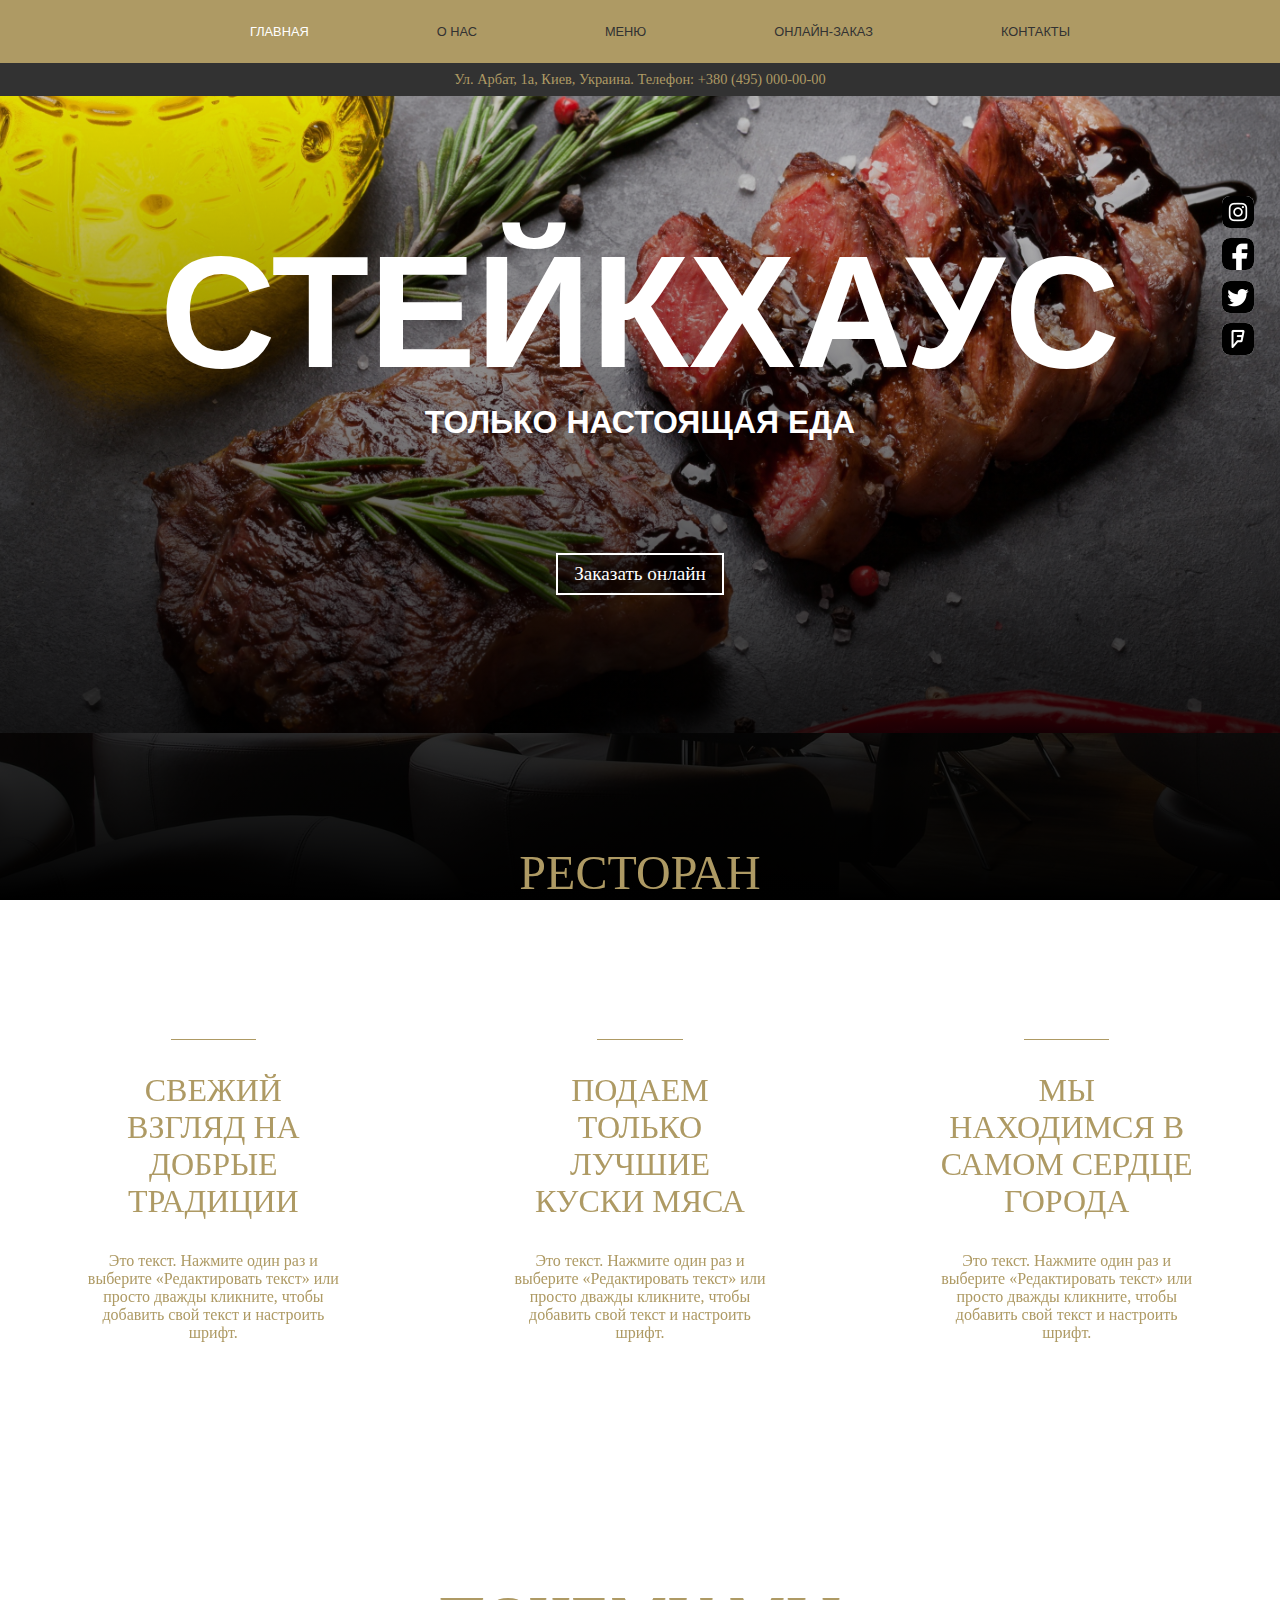
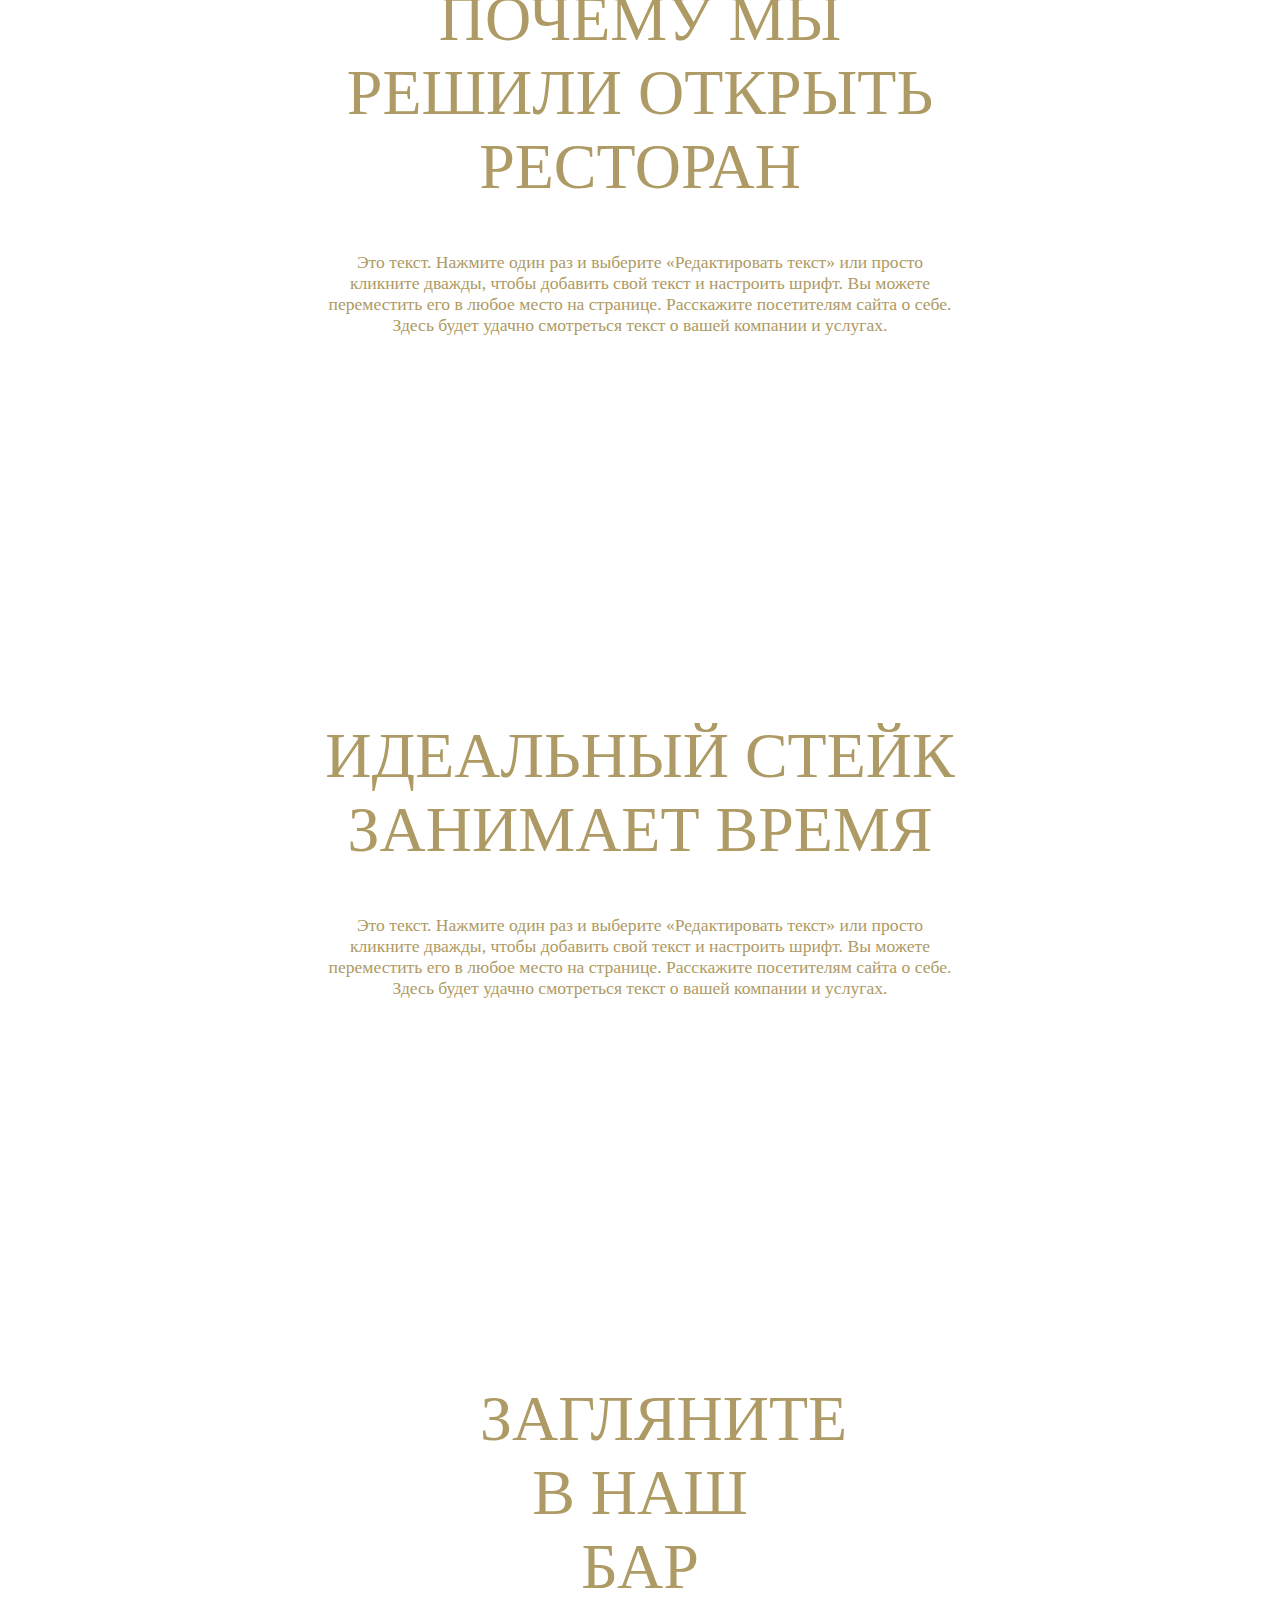
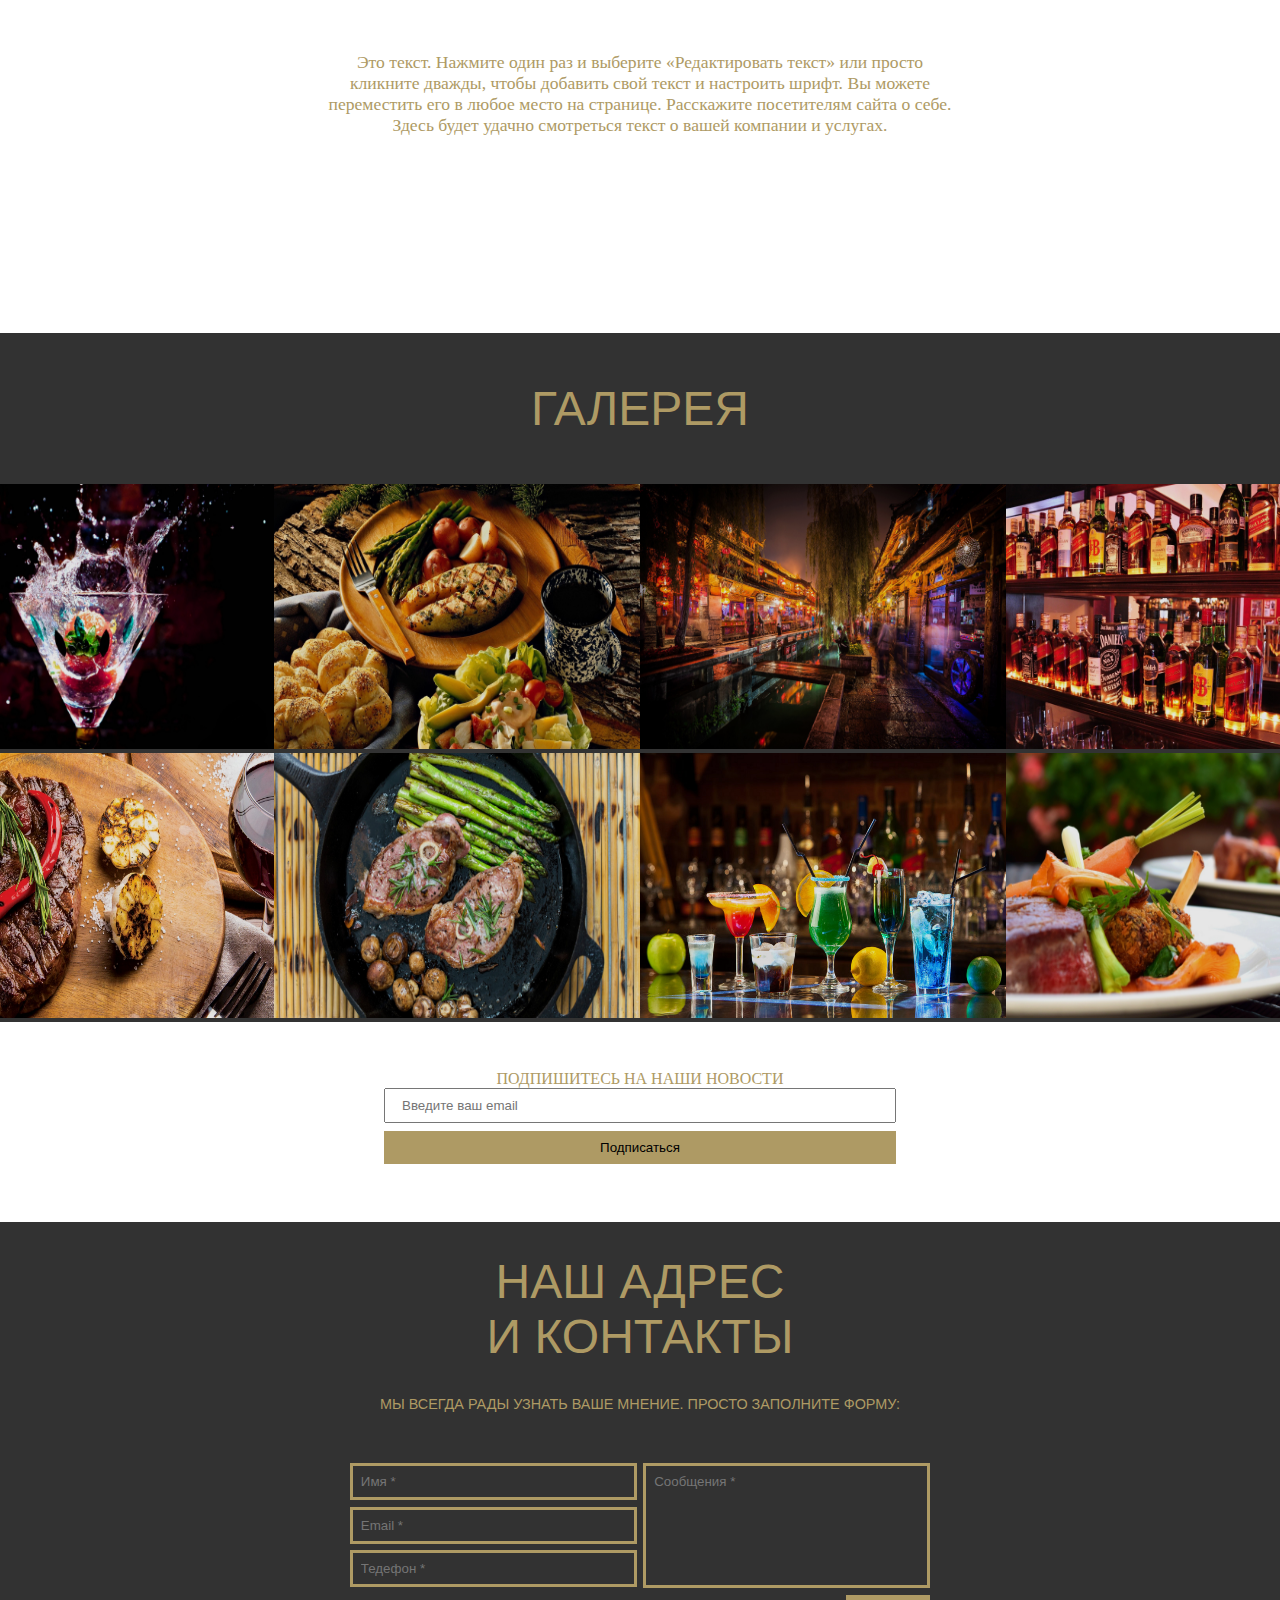
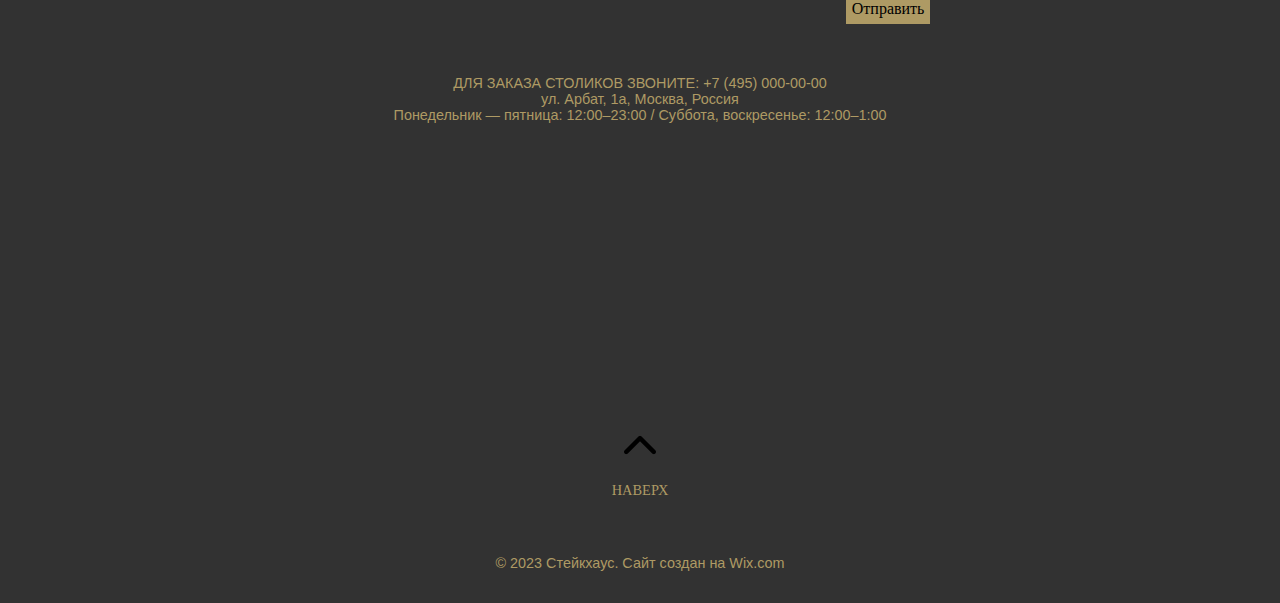
==== index.html @ aace7718 "Steak-House" ====
<!DOCTYPE html>
<html lang="en">
<head>
    <meta charset="UTF-8">
    <meta name="viewport" content="width=device-width, initial-scale=1.0">
    <link rel="stylesheet" href="main.css">
    <title>Steak-House</title>
</head>
<body>
    <header class="main-header">
        <div class="header">
            <ul class="header-items">
                <li class="header-item header-main-title">
                    <a href="">ГЛАВНАЯ</a>
                </li>
                <li class="header-item">
                    <a href="">О НАС</a>
                </li>
                <li class="header-item">
                    <a href="">МЕНЮ</a>
                </li>
                <li class="header-item">
                    <a href="">ОНЛАЙН-ЗАКАЗ</a>
                </li>
                <li class="header-item">
                    <a href="">КОНТАКТЫ</a>
                </li>
            </ul>
        </div>
    </header>
    <div class="seti">
        <ul class="seti-items">
            <li class="seti-item">
                <a href="">
                    <img src="images/instagram.png" alt="">
                </a>
            </li>
            <li class="seti-item">
                <a href="">
                    <img src="images/facebook.png" alt="">
                </a>
            </li>
            <li class="seti-item">
                <a href="">
                    <img src="images/twitter.png" alt="">
                </a>
            </li>
            <li class="seti-item">
                <a href="">
                    <img src="images/foursquare.png" alt="">
                </a>
            </li>
        </ul>
    </div>
    <main>
        <section id="section-1">
            Ул. Арбат, 1а, Киев, Украина. Телефон: +380 (495) 000-00-00
        </section>
        <section id="section-2">
            <div class="main-title">
                <h1>СТЕЙКХАУС</h1>
                <h3>ТОЛЬКО НАСТОЯЩАЯ ЕДА</h3>
                <a href="">Заказать онлайн</a>
            </div>
        </section>
        <section id="section-3">
            <div class="restaurant">
                <h1  class="restaurant-title">РЕСТОРАН</h1>
                <div>
                    <ul class="restaurant-items">
                        <li class="restaurant-item">
                            <h3>01</h3>
                            <h1>СВЕЖИЙ ВЗГЛЯД НА ДОБРЫЕ ТРАДИЦИИ</h1>
                            <p>Это текст. Нажмите один раз и выберите «Редактировать текст» или просто дважды кликните, чтобы добавить свой текст и настроить шрифт.</p>
                        </li>
                        <li class="restaurant-item">
                            <h3>02</h3>
                            <h1>ПОДАЕМ ТОЛЬКО ЛУЧШИЕ КУСКИ МЯСА</h1>
                            <p>Это текст. Нажмите один раз и выберите «Редактировать текст» или просто дважды кликните, чтобы добавить свой текст и настроить шрифт.</p>
                        </li>
                        <li class="restaurant-item">
                            <h3>03</h3>
                            <h1>МЫ НАХОДИМСЯ В САМОМ СЕРДЦЕ ГОРОДА</h1>
                            <p>Это текст. Нажмите один раз и выберите «Редактировать текст» или просто дважды кликните, чтобы добавить свой текст и настроить шрифт.</p>
                        </li>
                    </ul>
                </div>
            </div>
        </section>
        <section id="section-4">
            <div class="restaurant-open">
                <h1>ПОЧЕМУ МЫ РЕШИЛИ ОТКРЫТЬ РЕСТОРАН </h1>
                <p>
                    Это текст. Нажмите один раз и выберите «Редактировать текст» или просто кликните дважды, чтобы добавить свой текст и настроить шрифт. Вы можете переместить его в любое место на странице. Расскажите посетителям сайта о себе. Здесь будет удачно смотреться текст о вашей компании и услугах.
                </p>
            </div>
        </section>
        <section id="section-5">
            <div class="steak">
                <h1>ИДЕАЛЬНЫЙ СТЕЙК ЗАНИМАЕТ ВРЕМЯ</h1>
                <p>Это текст. Нажмите один раз и выберите «Редактировать текст» или просто кликните дважды, чтобы добавить свой текст и настроить шрифт. Вы можете переместить его в любое место на странице. Расскажите посетителям сайта о себе. Здесь будет удачно смотреться текст о вашей компании и услугах.</p>
            </div>
        </section>
        <section id="section-6">
            <div class="bar">
                <h1>ЗАГЛЯНИТЕ В НАШ БАР</h1>
                <p>Это текст. Нажмите один раз и выберите «Редактировать текст» или просто кликните дважды, чтобы добавить свой текст и настроить шрифт. Вы можете переместить его в любое место на странице. Расскажите посетителям сайта о себе. Здесь будет удачно смотреться текст о вашей компании и услугах.</p>
            </div>
        </section>
        <section id="section-7">
            <h1>ГАЛЕРЕЯ</h1>
            <div class="gallery">
                <ul class="gallery-items">
                    <li class="gallery-item">
                        <img src="images/1.1.jpg" alt="">
                    </li>
                    <li class="gallery-item">
                        <img src="images/1.7.jpg" alt="">
                    </li>
                    <li class="gallery-item">
                        <img src="images/1.6.jpg" alt="">
                    </li>
                    <li class="gallery-item">
                        <img src="images/1.5.jpg" alt="">
                    </li>
                </ul>
                <ul class="gallery-items">
                    <li class="gallery-item">
                        <img src="images/1.4.jpg" alt="">
                    </li>
                    <li class="gallery-item">
                        <img src="images/1.3.jpg" alt="">
                    </li>
                    <li class="gallery-item">
                        <img src="images/1.2.jpg" alt="">
                    </li>
                    <li class="gallery-item">
                        <img src="images/1.8.jpg" alt="">
                    </li>
                </ul>
            </div>
        </section>
        <section id="section-8">
            <div class="input-email">
                <label for="email">ПОДПИШИТЕСЬ НА НАШИ НОВОСТИ</label>
                <input type="email" name="" id="" placeholder="Введите ваш email" requiblue>
                <button>Подписаться</button>
            </div>
        </section>
    </main>
    <footer>
        <div class="footer">
            <h1>НАШ АДРЕС И КОНТАКТЫ</h1>
            <p>МЫ ВСЕГДА РАДЫ УЗНАТЬ ВАШЕ МНЕНИЕ. ПРОСТО ЗАПОЛНИТЕ ФОРМУ:</p>
            <div class="footer-input">
                <ul class="footer-input-items">
                    <li class="footer-input-item">
                        <input type="name" name="" id="" placeholder="Имя *">
                    </li>
                    <li class="footer-input-item">
                        <input type="email" name="" id="" placeholder="Email *">
                    </li>
                    <li class="footer-input-item">
                        <input type="phone" name="" id="" placeholder="Тедефон *">
                    </li>
                </ul>
                <ul class="footer-input-items">
                    <li class="footer-input-item sms-input">
                        <input type="text" name="" id="" placeholder="Сообщения *">
                    </li>
                    <li class="footer-input-item">
                        <button>Отправить</button>
                    </li>
                </ul>
            </div>
            <p>ДЛЯ ЗАКАЗА СТОЛИКОВ ЗВОНИТЕ: +7 (495) 000-00-00<br>

                ул. Арбат, 1а, Москва, Россия<br>
                
                Понедельник — пятница: 12:00–23:00  / Суббота, воскресенье: 12:00–1:00
            </p>
            <iframe src="https://www.google.com/maps/embed?pb=!1m18!1m12!1m3!1d10176.569988334712!2d30.515000234512282!3d50.44900046662826!2m3!1f0!2f0!3f0!3m2!1i1024!2i768!4f13.1!3m3!1m2!1s0x0%3A0xea1a8913c5926494!2z0KHRgtC10LnQutGF0LDRg9GB!5e0!3m2!1sru!2sua!4v1588615683699!5m2!1sru!2sua" width="600" height="250" frameborder="0" style="border:0;" allowfullscreen="" aria-hidden="false" tabindex="0"></iframe>
            <div>
                <ul class="arrow-top__items">
                    <li class="arrow-top__item">
                        <a href="">
                            <img src="images/arrow-top.png" alt="">
                        </a>
                    </li>
                    <li class="arrow-top__item">
                        <a href="">НАВЕРХ</a>
                    </li>
                </ul>
            </div>
            <p>© 2023 Стейкхаус. Сайт создан на Wix.com</p>
        </div>
    </footer>
</body>
</html>
---- main.css ----
@import url('https://fonts.googleapis.com/css2?family=Montserrat:wght@300&display=swap');

* {
    box-sizing: border-box;
}

body {
    margin: 0;
}

.seti {
    position: fixed;
    right: 2%;
    top: 20%;
    z-index: 1;
}

.seti-item {
    list-style: none;
    margin-bottom: 0.4rem;
}

.seti-item img {
    background: white;
    border-radius: 0.5rem;
}

.main-header {
    position: fixed;
    left: 0;
    top: 0;
    background: #ae9a64;
    width: 100%;
    z-index: 1;
}

.header {
    display: flex;
    align-items: center;
    justify-content: center;
}

.header-items {
    list-style: none;
   display: flex;
}

.header-item {
    padding: 0.5rem 4rem;
    font-size: 0.8rem;
    font-family: Arial, Helvetica, sans-serif;
}

.header-item a {
    text-decoration: none;
    color: #323232;
    transition: color 0.3s ease 0s;
}

.header-item a:hover {
    color: white;
    transition: color 0.3s ease 0s;
}

.header-main-title a {
    color: white;
}

#section-1 {
    position: relative;
    text-align: center;
    top: 63px;
    padding: 0.5rem 0;
    background: #323232;
    color: #ae9a64;
    font-family: Georgia, 'Times New Roman', Times, serif;
    font-size: 0.9rem;
}

#section-2 {
    background: linear-gradient( to top, rgb(0, 0, 0) 0%, transparent),
    url("images/top.jpg") left 10% bottom 70% / cover no-repeat border-box;
    background-attachment: fixed;
    width: 100%;
    height: 700px;
    padding-top: 5rem;
}

.main-title {
    position: relative;
    display: flex;
    flex-direction: column;
    align-items: center;
    justify-content: center;
}

.main-title h1 {
    color: white;
    font-family: Impact, Haettenschweiler, 'Arial Narrow Bold', sans-serif;
    font-weight: bold;
    font-size: 10rem;
    margin-bottom: 0;
}

.main-title h3 {
    color: white;
    font-family: Arial, Helvetica, sans-serif;
    font-size: 2rem;
    margin-top: 0rem;
}

.main-title a {
    text-align: center;
    text-decoration: none;
    color: white;
    background: rgba(0, 0, 0, 0.4);
    border: 2px solid white;
    padding: 0.5rem 1rem;
    margin-top: 5rem;
    font-size: 1.2rem;
    transition: border 0.3s ease 0s;
}

.main-title a:hover {
    border-color: #ae9a64;
    transition: border-color 0.3s ease 0s;
}

#section-3 {
    position: relative;
    background: linear-gradient( to top, rgb(0, 0, 0) 0%, transparent),
    url("images/main-1.jpg") left 10% bottom 70% / cover no-repeat border-box;
    backdrop-filter: grayscale(50%);
    background-attachment: fixed;
    width: 100%;
    height: 700px;
    display: flex;
    flex-direction: column;
    align-items: center;
    justify-content: flex-start;
    padding-top: 5rem;
}

.restaurant-title {
    text-align: center;
    padding-bottom: 5rem;
    font-size: 3rem;
    font-weight: 400;
    color: #ae9a64;
}

.restaurant-items {
    display: flex;
    align-items: center;
    justify-content: center;
    padding: 0;
}

.restaurant-item {
    text-align: center;
    list-style: none;
}

.restaurant-item h3 {
    border-bottom: 1px solid #ae9a64;
    margin: 0 auto;
    width: 20%;
    font-size: 1.5rem;
    color: white;
}

.restaurant-item h1 {
    color: #ae9a64;
    width: 60%;
    margin: 2rem auto;
    font-size: 2rem;
    font-weight: 400;
}

.restaurant-item p {
    color: #ae9a64;
    width: 60%;
    margin: 0 auto;
}

#section-4 {
    background: linear-gradient( to top, rgb(0, 0, 0) 0%, transparent),
    url("images/main-2.jpg") left 10% bottom 70% / cover no-repeat border-box;
    background-attachment: fixed;
    width: 100%;
    height: 700px;
    display: flex;
    flex-direction: column;
    align-items: center;
    justify-content: center;
}

.restaurant-open {
    text-align: center;
}

.restaurant-open h1 {
    color: #ae9a64;
    width: 50%;
    margin: 0 auto;
    font-size: 4rem;
    font-weight: 400;
}

.restaurant-open p {
    color: #ae9a64;
    width: 50%;
    margin: 3rem auto;
    font-size: 1.1rem;
}

#section-5 {
    background:linear-gradient( to top, rgb(0, 0, 0) 0%, transparent),
     url("images/main-3.jpg") left 10% bottom 70% / cover no-repeat border-box;
    background-attachment: fixed;
    width: 100%;
    height: 700px;
    display: flex;
    align-items: center;
    justify-content: center;
}

.steak {
    text-align: center;
}

.steak h1 {
    color: #ae9a64;
    width: 50%;
    margin: 0 auto;
    font-size: 4rem;
    font-weight: 400
}

.steak p {
    color: #ae9a64;
    width: 50%;
    margin: 3rem auto;
    font-size: 1.1rem;
}

#section-6 {
    position: relative;
    background:linear-gradient( to top, rgb(0, 0, 0) 0%, transparent),
     url("images/main-4.jpg") left 10% bottom 70% / cover no-repeat border-box;
    background-attachment: fixed;
    width: 100%;
    height: 700px;
    display: flex;
    align-items: center;
    justify-content: center;
}

.bar {
    text-align: center;
}

.bar h1 {
    color: #ae9a64;
    width: 25%;
    margin: 0 auto;
    font-size: 4rem;
    font-weight: 400
}

.bar p {
    color: #ae9a64;
    width: 50%;
    margin: 3rem auto;
    font-size: 1.1rem;
}

#section-7 {
    width: 100%;
    background: #323232;
}

#section-7 h1 {
    text-align: center;
    color: #ae9a64;
    font-family: Impact, Haettenschweiler, 'Arial Narrow Bold', sans-serif;
    font-size: 3rem;
    font-weight: 500;
    margin: 0;
    padding: 3rem 0;
}

.gallery {
    display: flex;
    flex-direction: column;
    align-items: center;
    justify-content: center;
}

.gallery-items {
    list-style: none;
    display: flex;
    flex-direction: row;
    align-items: center;
    justify-content: center;
    padding: 0;
    margin: 0;
}

.gallery-item {
  margin: 0 auto;
}

.gallery-item img {
    width: 365.9px;
    height: 265px;
    filter: brightness(90%);
    transition: filter 1s ease 0s;
}

.gallery-item img:hover {
    filter: brightness(30%);
    transition: filter 0.5s ease 0s;
}

#section-8 {
    background: url("images/main-5.jpg") left 10% bottom 20% / cover no-repeat border-box;
    background-attachment: fixed;
    width: 100%;
    height: 200px;
}

.input-email {
    display: flex;
    flex-direction: column;
    align-items: center;
    justify-content: center;
    padding-top: 3rem;
}

.input-email label {
    color: #ae9a64;
}

.input-email input {
    width: 40%;
    padding: 0.5rem 1rem;
}

.input-email button {
    width: 40%;
    margin-top: 0.5rem;
    padding: 0.5rem 1rem;
    background: #ae9a64;
    border: 1px solid #ae9a64;
    cursor: pointer;
}

.input-email input.invalid,
.input-email select.invalid,
.input-email :invalid {
    border-color: red !important;
}

.input-email button:focus,
.input-email input:focus {
    outline: none;
}

.footer {
    background: #323232;
    display: flex;
    flex-direction: column;
    align-items: center;
    justify-content: center;
}

.footer h1 {
    text-align: center;
    color: #ae9a64;
    font-family: Impact, Haettenschweiler, 'Arial Narrow Bold', sans-serif;
    font-size: 3rem;
    font-weight: 500;
    width: 25%;
    margin: 2rem auto;
    margin-bottom: 0;
}

.footer p {
    text-align: center;
    color: #ae9a64;
    font-family: Impact, Haettenschweiler, 'Arial Narrow Bold', sans-serif;
    font-size: 0.9rem;
    font-weight: 500;
    margin: 2rem auto;
}

.footer-input {
    display: flex;
    align-items: flex-start;
    justify-content: center;
}

.footer-input-items {
    list-style: none;
    padding: 0;
    text-align: right;
}

.footer-input-item {
    padding: 0.2rem;
}

.footer-input-item input {
    padding: 0.5rem 0.5rem;
    padding-right: 6rem;
    background: #323232;
    border: 3px solid #ae9a64;
    color: #ae9a64;
}

.sms-input input {
    padding-bottom: 6rem;
}

.footer-input-item button {
    background: #ae9a64;
    border: 1px solid #ae9a64;
    font-family: Georgia, 'Times New Roman', Times, serif;
    font-size: 1rem;
    padding: 0.3rem;
    cursor: pointer;
}

.footer-input-item input:focus,
.footer-input-item button:focus {
    outline: none;
}

.arrow-top__items {
    list-style: none;
    text-align: center;
    padding: 0;
    margin: 1rem 0;
}

.arrow-top__item {
    padding: 0.5rem 0;
}

.arrow-top__item a {
    text-decoration: none;
    color: #ae9a64;
    font-family: Georgia, 'Times New Roman', Times, serif;
    font-size: 0.9rem;
    transition: color 0.5s ease 0s;
}

.arrow-top__item a:hover {
    color: #7e6e42;
    cursor: pointer;
    transition: color 0.3s ease 0s;
}
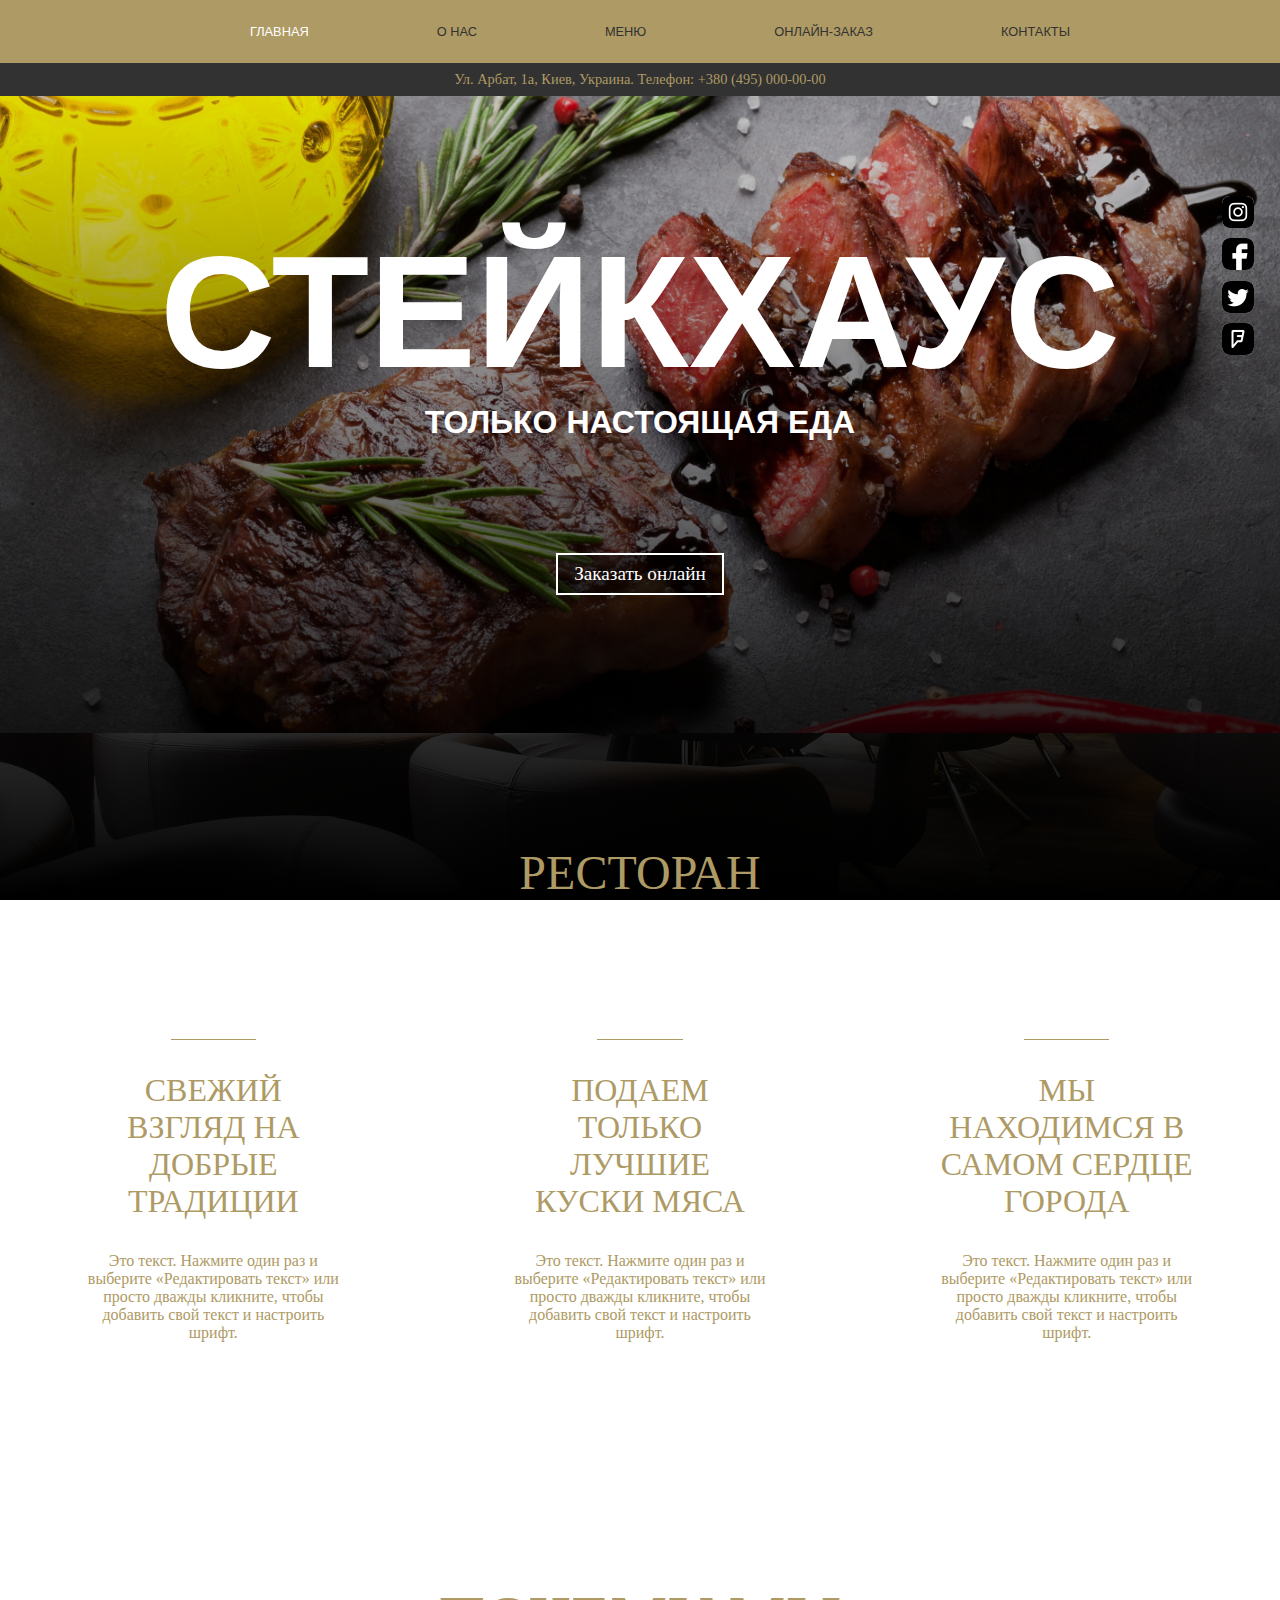
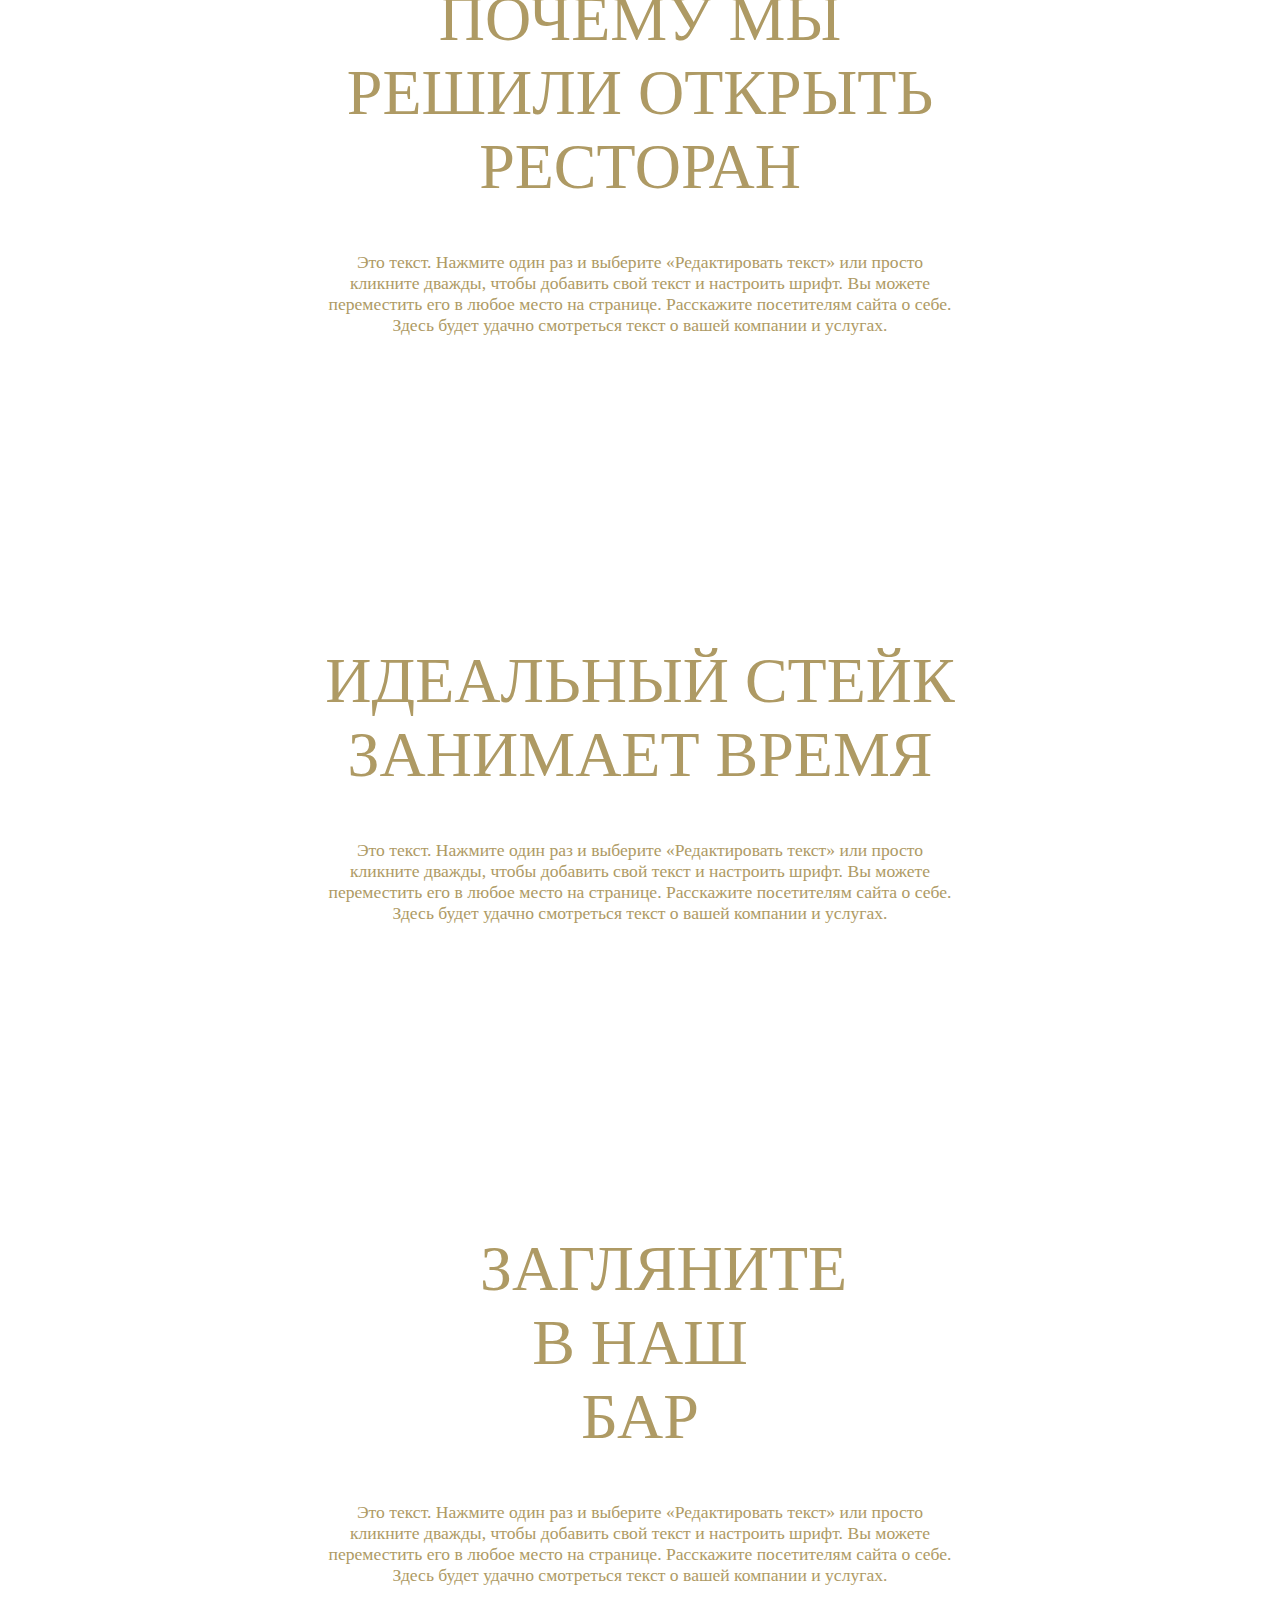
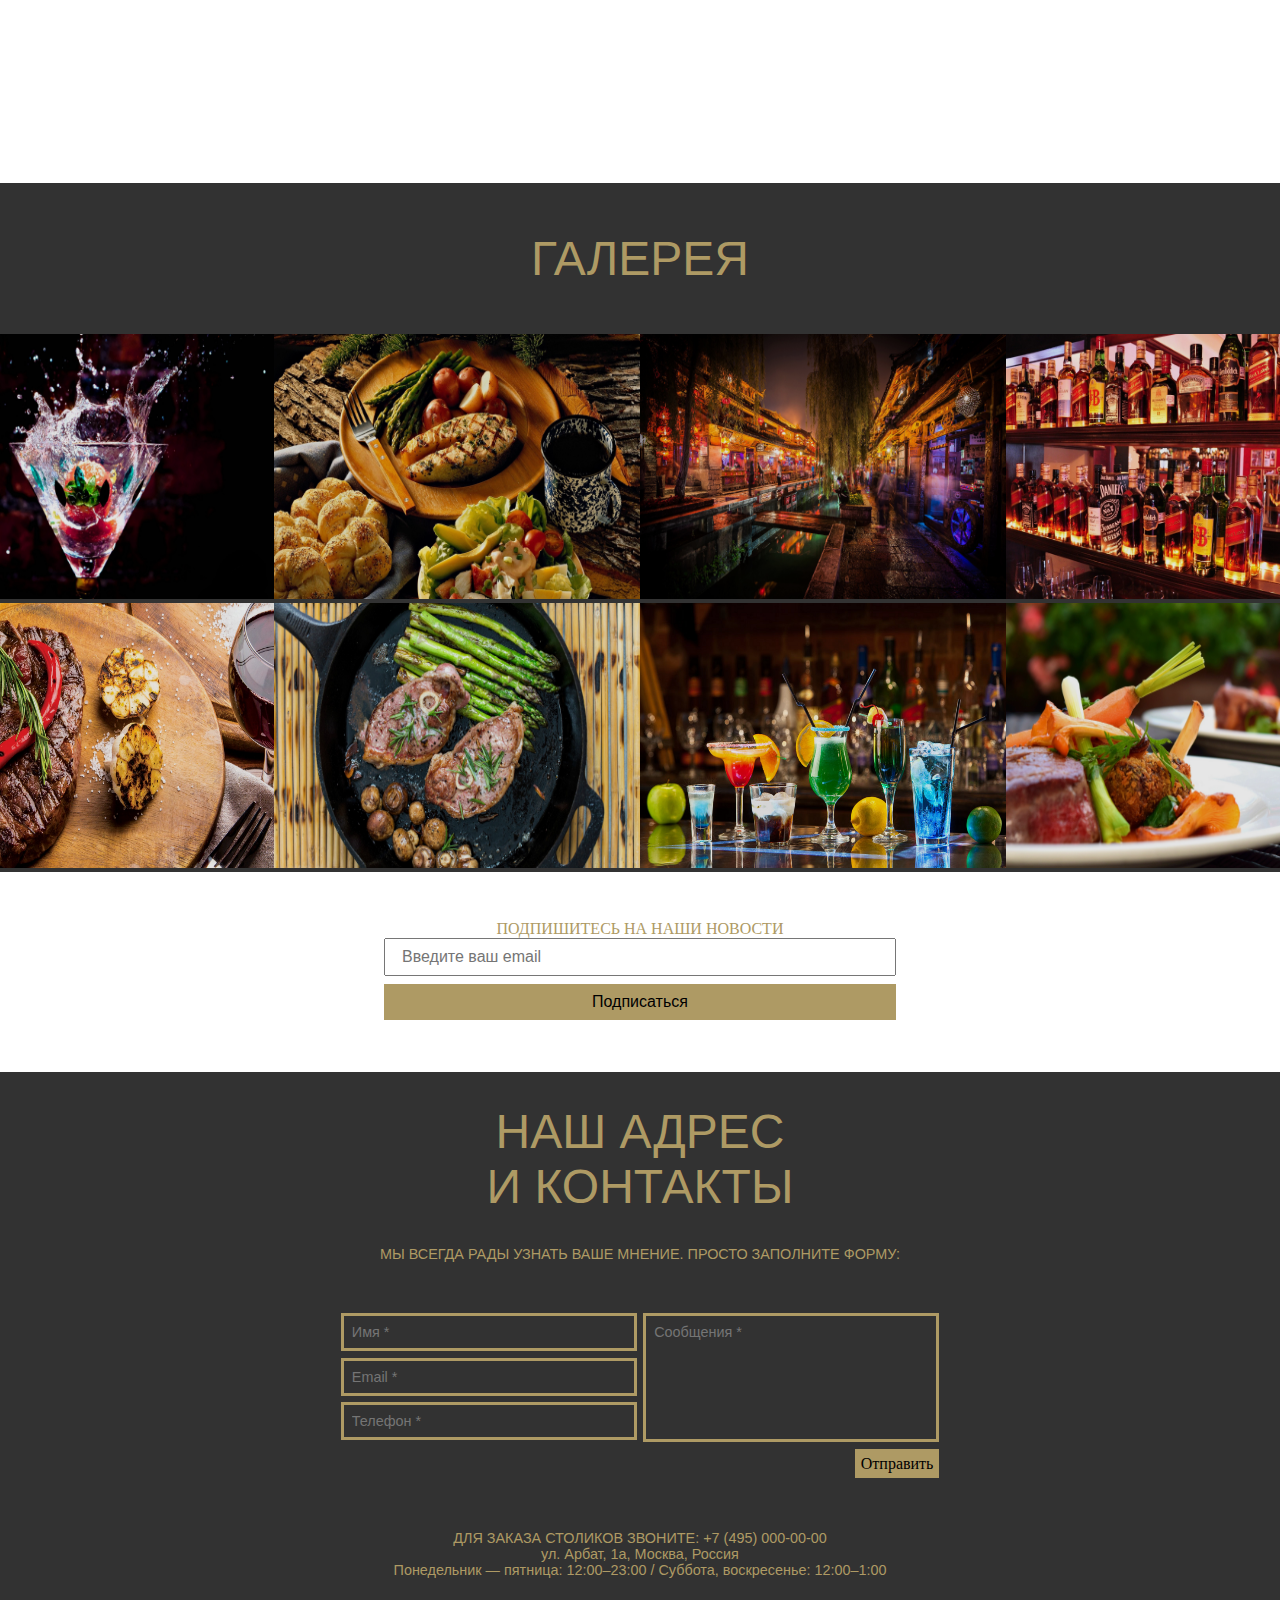
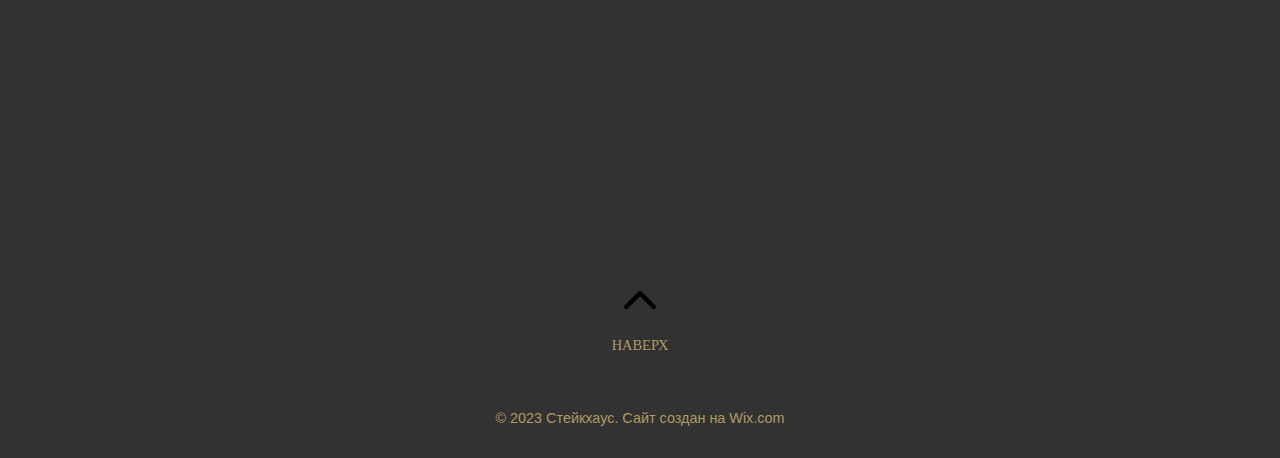
==== commit 3fec4c89: "steak" ====
--- a/index.html
+++ b/index.html
@@ -3,6 +3,7 @@
 <head>
     <meta charset="UTF-8">
     <meta name="viewport" content="width=device-width, initial-scale=1.0">
+    <link rel="stylesheet" href="shared.css">
     <link rel="stylesheet" href="main.css">
     <title>Steak-House</title>
 </head>
@@ -11,19 +12,19 @@
         <div class="header">
             <ul class="header-items">
                 <li class="header-item header-main-title">
-                    <a href="">ГЛАВНАЯ</a>
-                </li>
-                <li class="header-item">
-                    <a href="">О НАС</a>
-                </li>
-                <li class="header-item">
-                    <a href="">МЕНЮ</a>
-                </li>
-                <li class="header-item">
-                    <a href="">ОНЛАЙН-ЗАКАЗ</a>
-                </li>
-                <li class="header-item">
-                    <a href="">КОНТАКТЫ</a>
+                    <a href="index.html">ГЛАВНАЯ</a>
+                </li>
+                <li class="header-item">
+                    <a href="#section-3">О НАС</a>
+                </li>
+                <li class="header-item">
+                    <a href="menu/index.html">МЕНЮ</a>
+                </li>
+                <li class="header-item">
+                    <a href="online/index.html">ОНЛАЙН-ЗАКАЗ</a>
+                </li>
+                <li class="header-item">
+                    <a href="#footer">КОНТАКТЫ</a>
                 </li>
             </ul>
         </div>
@@ -49,6 +50,59 @@
                 <a href="">
                     <img src="images/foursquare.png" alt="">
                 </a>
+            </li>
+        </ul>
+    </div>
+    <div class="mobile-footer">
+        <ul class="mobile-footer__items">
+            <li class="mobile-footer__item">
+                <a href="">
+                    <img src="images/instagram.png" alt="">
+                </a>
+            </li>
+            <li class="mobile-footer__item">
+                <a href="">
+                    <img src="images/facebook.png" alt="">
+                </a>
+            </li>
+            <li class="mobile-footer__item">
+                <a href="">
+                    <img src="images/twitter.png" alt="">
+                </a>
+            </li>
+            <li class="mobile-footer__item">
+                <a href="">
+                    <img src="images/foursquare.png" alt="">
+                </a>
+            </li>
+        </ul>
+        <div class="menu__button">
+            <button class="mobile-menu__button">
+                <span class="line__button"></span>
+                <span class="line__button"></span>
+                <span class="line__button"></span>
+            </button>
+            <button class="close-button">
+                <span class="close-line"></span>
+            </button>
+        </div>
+    </div>
+    <div class="mobile-menu">
+        <ul class="mobile-menu__items">
+            <li class="mobile-menu__item text-here">
+                <a href="index.html">ГЛАВНАЯ</a>
+            </li>
+            <li class="mobile-menu__item">
+                <a href="#section-3">О НАС</a>
+            </li>
+            <li class="mobile-menu__item">
+                <a href="menu/index.html">МЕНЮ</a>
+            </li>
+            <li class="mobile-menu__item">
+                <a href="online/index.html">ОНЛАЙН-ЗАКАЗ</a>
+            </li>
+            <li class="mobile-menu__item">
+                <a href="#footer">КОНТАКТЫ</a>
             </li>
         </ul>
     </div>
@@ -148,7 +202,7 @@
             </div>
         </section>
     </main>
-    <footer>
+    <footer id="footer">
         <div class="footer">
             <h1>НАШ АДРЕС И КОНТАКТЫ</h1>
             <p>МЫ ВСЕГДА РАДЫ УЗНАТЬ ВАШЕ МНЕНИЕ. ПРОСТО ЗАПОЛНИТЕ ФОРМУ:</p>
@@ -161,7 +215,7 @@
                         <input type="email" name="" id="" placeholder="Email *">
                     </li>
                     <li class="footer-input-item">
-                        <input type="phone" name="" id="" placeholder="Тедефон *">
+                        <input type="phone" name="" id="" placeholder="Телефон *">
                     </li>
                 </ul>
                 <ul class="footer-input-items">
@@ -174,12 +228,10 @@
                 </ul>
             </div>
             <p>ДЛЯ ЗАКАЗА СТОЛИКОВ ЗВОНИТЕ: +7 (495) 000-00-00<br>
-
                 ул. Арбат, 1а, Москва, Россия<br>
-                
                 Понедельник — пятница: 12:00–23:00  / Суббота, воскресенье: 12:00–1:00
             </p>
-            <iframe src="https://www.google.com/maps/embed?pb=!1m18!1m12!1m3!1d10176.569988334712!2d30.515000234512282!3d50.44900046662826!2m3!1f0!2f0!3f0!3m2!1i1024!2i768!4f13.1!3m3!1m2!1s0x0%3A0xea1a8913c5926494!2z0KHRgtC10LnQutGF0LDRg9GB!5e0!3m2!1sru!2sua!4v1588615683699!5m2!1sru!2sua" width="600" height="250" frameborder="0" style="border:0;" allowfullscreen="" aria-hidden="false" tabindex="0"></iframe>
+            <iframe src="https://www.google.com/maps/embed?pb=!1m18!1m12!1m3!1d10176.569988334712!2d30.515000234512282!3d50.44900046662826!2m3!1f0!2f0!3f0!3m2!1i1024!2i768!4f13.1!3m3!1m2!1s0x0%3A0xea1a8913c5926494!2z0KHRgtC10LnQutGF0LDRg9GB!5e0!3m2!1sru!2sua!4v1588615683699!5m2!1sru!2sua" frameborder="0" style="border:0;" allowfullscreen="" aria-hidden="false" tabindex="0"></iframe>
             <div>
                 <ul class="arrow-top__items">
                     <li class="arrow-top__item">
@@ -195,5 +247,8 @@
             <p>© 2023 Стейкхаус. Сайт создан на Wix.com</p>
         </div>
     </footer>
+    <script src="shared.js"></script>
 </body>
-</html>+</html>
+
+<!--https://ru.wix.com/website-template/view/html/1807?siteId=674d54c1-06e2-473b-bf80-f8319a73a8fc&metaSiteId=df6f40a3-b0c8-40ba-97dd-73453cc9cac9&originUrl=https%3A%2F%2Fru.wix.com%2Fwebsite%2Ftemplates%3Fcriteria%3D%25D1%2581%25D1%2582%25D0%25B5%25D0%25B9%25D0%25BA%26page%3D1-->--- a/shared.css
+++ b/shared.css
@@ -0,0 +1,358 @@
+@import url('https://fonts.googleapis.com/css2?family=Montserrat:wght@300&display=swap');
+
+* {
+    box-sizing: border-box;
+}
+
+body {
+    margin: 0;
+}
+
+.mobile-footer {
+    width: 100%;
+    background: #ae9a64;
+    display: flex;
+    align-items: center;
+    justify-content: space-around;
+    padding: 0.5rem;
+    vertical-align: middle;
+}
+
+.mobile-footer__items {
+    display: flex;
+    list-style: none;
+    padding: 0;
+}
+
+.mobile-footer__item {
+    margin-right: 0.5rem;
+}
+
+.mobile-footer__item img {
+    width: 40px;
+    height: 40px;
+    background: white;
+    border-radius: 0.5rem;
+}
+
+.menu__button {
+    display: flex;
+    align-items: center;
+    justify-content: center;
+    padding: 0;
+}
+
+.mobile-menu__button {
+    border: none;
+    background: none;
+    display: flex;
+    flex-direction: column;
+    align-items: center;
+    justify-content: center;
+    width: 50px;
+    height: 50px;
+    transform: translateX(100%) scale(1);
+}
+
+.line__button {
+    width: 40px;
+    height: 5px;
+    background: white;
+    margin: 0.3rem;
+    display: flex;
+}
+
+.close-button {
+    border: none;
+    background: none;
+    display: flex;
+    flex-direction: column;
+    align-items: center;
+    justify-content: center;
+    width: 50px;
+    height: 50px;
+    transform: scale(0);
+    transition: transform 0.3s ease 0s;
+}
+
+.close-line {
+    width: 40px;
+    height: 5px;
+    background: white;
+    margin: 0.5rem;
+    display: flex;
+    transform: rotateZ(45deg);
+}  
+
+.close-line::before {
+    content: '';
+    width: 40px;
+    height: 5px;
+    background: white;
+    transform: translateY(0%) rotateZ(90deg);
+}
+
+.mobile-menu__button:focus,
+.close-button:focus {
+    outline: none;
+}
+
+.mobile-menu {
+    position: absolute;
+    display: none;
+    background: rgba(50, 50, 50, 0.9);
+    width: 90%;
+    right: 3%;
+    z-index: 10;
+    border: 1px solid #ae9a64;
+}
+
+.mobile-menu__items {
+    list-style: none;
+    padding: 0;
+    margin: 0;
+    width: 100%;
+    
+}
+
+.mobile-menu__item {
+    border: 1px solid #ae9a64;
+    padding: 1rem;
+}
+
+.mobile-menu__item a {
+    text-decoration: none;
+    color: white;
+    font-size: 1.7rem;
+}
+
+.text-here {
+    background: rgba(174, 154, 100, 0.7);
+}
+
+.seti {
+    display: none;
+    position: fixed;
+    right: 2%;
+    top: 20%;
+    z-index: 1;
+}
+
+.seti-item {
+    list-style: none;
+    margin-bottom: 0.4rem;
+}
+
+.seti-item img {
+    background: white;
+    border-radius: 0.5rem;
+}
+
+.main-header {
+    display: none;
+    position: fixed;
+    left: 0;
+    top: 0;
+    background: #ae9a64;
+    width: 100%;
+    z-index: 1;
+}
+
+.header {
+    display: flex;
+    align-items: center;
+    justify-content: center;
+}
+
+.header-items {
+    list-style: none;
+   display: flex;
+}
+
+.header-item {
+    padding: 0.5rem 4rem;
+    font-size: 0.8rem;
+    font-family: Arial, Helvetica, sans-serif;
+}
+
+.header-item a {
+    text-decoration: none;
+    color: #323232;
+    transition: color 0.3s ease 0s;
+}
+
+.header-item a:hover {
+    color: white;
+    transition: color 0.3s ease 0s;
+}
+
+.header-main-title a {
+    color: white;
+}
+
+@media (min-width: 40rem) {
+    .mobile-footer {
+        display: none;
+    }
+
+    .seti {
+        display: block;
+    }
+
+    .main-header {
+        display: block;
+    }
+}
+
+.footer {
+    background: #323232;
+    display: flex;
+    flex-direction: column;
+    align-items: center;
+    justify-content: center;
+}
+
+.footer h1 {
+    text-align: center;
+    color: #ae9a64;
+    font-family: Impact, Haettenschweiler, 'Arial Narrow Bold', sans-serif;
+    font-size: 2.5rem;
+    font-weight: 500;
+    width: 80%;
+    margin: 2rem auto;
+    margin-bottom: 0;
+}
+
+.footer p {
+    text-align: center;
+    color: #ae9a64;
+    font-family: Impact, Haettenschweiler, 'Arial Narrow Bold', sans-serif;
+    font-size: 1rem;
+    font-weight: 500;
+    margin: 2rem auto;
+    width: 75%;
+}
+
+.footer-input {
+    display: flex;
+    flex-direction: column;
+    align-items: flex-start;
+    justify-content: center;
+}
+
+.footer-input-items {
+    list-style: none;
+    padding: 0;
+    text-align: right;
+}
+
+.footer-input-item {
+    padding: 0.2rem;
+}
+
+.footer-input-item input {
+    padding: 1rem 0.5rem;
+    padding-right: 6rem;
+    background: #323232;
+    border: 5px solid #ae9a64;
+    color: #ae9a64;
+    font-size: 1.2rem;
+}
+
+.sms-input input {
+    padding-bottom: 6rem;
+}
+
+.footer-input-item button {
+    background: #ae9a64;
+    border: 1px solid #ae9a64;
+    font-family: Georgia, 'Times New Roman', Times, serif;
+    font-size: 1.3rem;
+    padding: 0.5rem;
+    cursor: pointer;
+}
+
+.footer-input-item input:focus,
+.footer-input-item button:focus {
+    outline: none;
+}
+
+iframe {
+    width: 350px;
+    height: 250px;
+}
+
+.arrow-top__items {
+    list-style: none;
+    text-align: center;
+    padding: 0;
+    margin: 1rem 0;
+}
+
+.arrow-top__item {
+    padding: 0.5rem 0;
+}
+
+.arrow-top__item a {
+    text-decoration: none;
+    color: #ae9a64;
+    font-family: Georgia, 'Times New Roman', Times, serif;
+    font-size: 1rem;
+    transition: color 0.5s ease 0s;
+}
+
+.arrow-top__item a:hover {
+    color: #7e6e42;
+    cursor: pointer;
+    transition: color 0.3s ease 0s;
+}
+
+@media (min-width: 40rem) {
+    .footer h1 {
+        font-size: 3rem;
+        width: 25%;
+    }
+
+    .footer p {
+        font-size: 0.9rem;
+    }
+
+    .footer-input {
+        flex-direction: row;
+    }
+
+    .footer-input-item input {
+        padding: 0.5rem 0.5rem;
+        padding-right: 6rem;
+        border: 3px solid #ae9a64;
+        font-size: 0.9rem;
+    }
+
+    .sms-input input {
+        padding-bottom: 6.2rem;
+    }
+
+    .footer-input-item button {
+        font-size: 1rem;
+        padding: 0.3rem;
+    }
+
+    iframe {
+        width: 600px;
+        height: 250px;
+    }
+
+    .arrow-top__item a {
+        font-size: 0.9rem;
+    }
+}
+
+.open {
+    display: flex !important;
+    transform: scale(1) !important;
+}
+
+.close {
+    transform: scale(0) !important;
+}
+
--- a/main.css
+++ b/main.css
@@ -1,80 +1,20 @@
-@import url('https://fonts.googleapis.com/css2?family=Montserrat:wght@300&display=swap');
-
-* {
-    box-sizing: border-box;
-}
-
-body {
-    margin: 0;
-}
-
-.seti {
-    position: fixed;
-    right: 2%;
-    top: 20%;
-    z-index: 1;
-}
-
-.seti-item {
-    list-style: none;
-    margin-bottom: 0.4rem;
-}
-
-.seti-item img {
-    background: white;
-    border-radius: 0.5rem;
-}
-
-.main-header {
-    position: fixed;
-    left: 0;
-    top: 0;
-    background: #ae9a64;
-    width: 100%;
-    z-index: 1;
-}
-
-.header {
-    display: flex;
-    align-items: center;
-    justify-content: center;
-}
-
-.header-items {
-    list-style: none;
-   display: flex;
-}
-
-.header-item {
-    padding: 0.5rem 4rem;
-    font-size: 0.8rem;
-    font-family: Arial, Helvetica, sans-serif;
-}
-
-.header-item a {
-    text-decoration: none;
-    color: #323232;
-    transition: color 0.3s ease 0s;
-}
-
-.header-item a:hover {
-    color: white;
-    transition: color 0.3s ease 0s;
-}
-
-.header-main-title a {
-    color: white;
-}
 
 #section-1 {
     position: relative;
     text-align: center;
-    top: 63px;
-    padding: 0.5rem 0;
+    padding: 0.5rem 2rem;
     background: #323232;
     color: #ae9a64;
     font-family: Georgia, 'Times New Roman', Times, serif;
-    font-size: 0.9rem;
+    font-size: 1.1rem;
+}
+
+@media (min-width: 40rem) {
+    #section-1 {
+        top: 63px;
+        padding: 0.5rem 0;
+        font-size: 0.9rem;
+    }
 }
 
 #section-2 {
@@ -82,7 +22,7 @@
     url("images/top.jpg") left 10% bottom 70% / cover no-repeat border-box;
     background-attachment: fixed;
     width: 100%;
-    height: 700px;
+    height: 550px;
     padding-top: 5rem;
 }
 
@@ -98,14 +38,14 @@
     color: white;
     font-family: Impact, Haettenschweiler, 'Arial Narrow Bold', sans-serif;
     font-weight: bold;
-    font-size: 10rem;
+    font-size: 3.5rem;
     margin-bottom: 0;
 }
 
 .main-title h3 {
     color: white;
     font-family: Arial, Helvetica, sans-serif;
-    font-size: 2rem;
+    font-size: 1.3rem;
     margin-top: 0rem;
 }
 
@@ -126,24 +66,40 @@
     transition: border-color 0.3s ease 0s;
 }
 
+@media (min-width: 40rem) {
+    #section-2 {
+        width: 100%;
+        height: 700px;
+        padding-top: 5rem;
+    }
+
+    .main-title h1 {
+        font-size: 10rem;
+    }
+
+    .main-title h3 {
+        font-size: 2rem;
+    }
+}
+
 #section-3 {
     position: relative;
     background: linear-gradient( to top, rgb(0, 0, 0) 0%, transparent),
     url("images/main-1.jpg") left 10% bottom 70% / cover no-repeat border-box;
-    backdrop-filter: grayscale(50%);
-    background-attachment: fixed;
-    width: 100%;
-    height: 700px;
+    background-attachment: fixed;
+    width: 100%;
+    height: 100%;
     display: flex;
     flex-direction: column;
     align-items: center;
     justify-content: flex-start;
-    padding-top: 5rem;
+    padding-top: 1rem;
+    padding-bottom: 1rem;
 }
 
 .restaurant-title {
     text-align: center;
-    padding-bottom: 5rem;
+    padding-bottom: 2rem;
     font-size: 3rem;
     font-weight: 400;
     color: #ae9a64;
@@ -151,6 +107,7 @@
 
 .restaurant-items {
     display: flex;
+    flex-direction: column;
     align-items: center;
     justify-content: center;
     padding: 0;
@@ -159,6 +116,7 @@
 .restaurant-item {
     text-align: center;
     list-style: none;
+    padding-bottom: 2rem;
 }
 
 .restaurant-item h3 {
@@ -171,7 +129,7 @@
 
 .restaurant-item h1 {
     color: #ae9a64;
-    width: 60%;
+    width: 90%;
     margin: 2rem auto;
     font-size: 2rem;
     font-weight: 400;
@@ -179,8 +137,37 @@
 
 .restaurant-item p {
     color: #ae9a64;
-    width: 60%;
+    width: 100%;
     margin: 0 auto;
+}
+
+@media (min-width: 40rem) {
+    #section-3 {
+        width: 100%;
+        height: 700px;
+        padding-top: 5rem;
+        padding-bottom: 0;
+    }
+
+    .restaurant-title {
+        padding-bottom: 5rem;
+    }
+
+    .restaurant-items {
+        flex-direction: row;
+    }
+
+    .restaurant-item {
+        padding-bottom: 0;
+    }
+
+    .restaurant-item h1 {
+        width: 60%;
+    }
+
+    .restaurant-item p {
+        width: 60%;
+    }
 }
 
 #section-4 {
@@ -188,7 +175,7 @@
     url("images/main-2.jpg") left 10% bottom 70% / cover no-repeat border-box;
     background-attachment: fixed;
     width: 100%;
-    height: 700px;
+    height: 550px;
     display: flex;
     flex-direction: column;
     align-items: center;
@@ -201,17 +188,36 @@
 
 .restaurant-open h1 {
     color: #ae9a64;
-    width: 50%;
+    width: 100%;
     margin: 0 auto;
-    font-size: 4rem;
+    font-size: 2.5rem;
     font-weight: 400;
 }
 
 .restaurant-open p {
     color: #ae9a64;
-    width: 50%;
+    width: 90%;
     margin: 3rem auto;
-    font-size: 1.1rem;
+    font-size: 1.2rem;
+}
+
+@media (min-width: 40rem) {
+    #section-4 {
+        background-attachment: fixed;
+        width: 100%;
+        height: 700px;
+    }
+
+    .restaurant-open h1 {
+        width: 50%;
+        margin: 0 auto;
+        font-size: 4rem;
+    }
+
+    .restaurant-open p {
+        width: 50%;
+        font-size: 1.1rem;
+    }
 }
 
 #section-5 {
@@ -219,7 +225,7 @@
      url("images/main-3.jpg") left 10% bottom 70% / cover no-repeat border-box;
     background-attachment: fixed;
     width: 100%;
-    height: 700px;
+    height: 550px;
     display: flex;
     align-items: center;
     justify-content: center;
@@ -231,17 +237,34 @@
 
 .steak h1 {
     color: #ae9a64;
-    width: 50%;
+    width: 100%;
     margin: 0 auto;
-    font-size: 4rem;
+    font-size: 2.5rem;
     font-weight: 400
 }
 
 .steak p {
     color: #ae9a64;
-    width: 50%;
+    width: 90%;
     margin: 3rem auto;
-    font-size: 1.1rem;
+    font-size: 1.2rem;
+}
+
+@media(min-width: 40rem) {
+    #section-5 {
+        height: 550px;
+    }
+
+    .steak h1 {
+        width: 50%;
+        font-size: 4rem;
+    }
+
+    .steak p {
+        width: 50%;
+        font-size: 1.1rem;
+    }
+    
 }
 
 #section-6 {
@@ -250,7 +273,7 @@
      url("images/main-4.jpg") left 10% bottom 70% / cover no-repeat border-box;
     background-attachment: fixed;
     width: 100%;
-    height: 700px;
+    height: 550px;
     display: flex;
     align-items: center;
     justify-content: center;
@@ -262,17 +285,33 @@
 
 .bar h1 {
     color: #ae9a64;
-    width: 25%;
+    width: 100%;
     margin: 0 auto;
-    font-size: 4rem;
+    font-size: 3rem;
     font-weight: 400
 }
 
 .bar p {
     color: #ae9a64;
-    width: 50%;
+    width: 90%;
     margin: 3rem auto;
-    font-size: 1.1rem;
+    font-size: 1.2rem;
+}
+
+@media(min-width: 40rem) {
+    #section-6 {
+        height: 700px;
+    }
+
+    .bar h1 {
+        width: 25%;
+        font-size: 4rem;
+    }
+
+    .bar p {
+        width: 50%;
+        font-size: 1.1rem;
+    }
 }
 
 #section-7 {
@@ -312,8 +351,8 @@
 }
 
 .gallery-item img {
-    width: 365.9px;
-    height: 265px;
+    width: 94px;
+    height: 94px;
     filter: brightness(90%);
     transition: filter 1s ease 0s;
 }
@@ -323,8 +362,16 @@
     transition: filter 0.5s ease 0s;
 }
 
+@media(min-width: 40rem) {
+    .gallery-item img {
+        width: 365.9px;
+        height: 265px;
+    }
+}
+
 #section-8 {
-    background: url("images/main-5.jpg") left 10% bottom 20% / cover no-repeat border-box;
+    background: linear-gradient( to top, rgb(0, 0, 0) 0%, transparent),
+    url("images/main-5.jpg") left 10% bottom 20% / cover no-repeat border-box;
     background-attachment: fixed;
     width: 100%;
     height: 200px;
@@ -335,25 +382,29 @@
     flex-direction: column;
     align-items: center;
     justify-content: center;
-    padding-top: 3rem;
+    padding-top: 2rem;
 }
 
 .input-email label {
     color: #ae9a64;
+    font-size: 1.2rem;
+    margin-bottom: 1rem;
 }
 
 .input-email input {
-    width: 40%;
+    width: 90%;
     padding: 0.5rem 1rem;
+    font-size: 1.2rem;
 }
 
 .input-email button {
-    width: 40%;
+    width: 90%;
     margin-top: 0.5rem;
     padding: 0.5rem 1rem;
     background: #ae9a64;
     border: 1px solid #ae9a64;
     cursor: pointer;
+    font-size: 1.2rem;
 }
 
 .input-email input.invalid,
@@ -367,97 +418,25 @@
     outline: none;
 }
 
-.footer {
-    background: #323232;
-    display: flex;
-    flex-direction: column;
-    align-items: center;
-    justify-content: center;
-}
-
-.footer h1 {
-    text-align: center;
-    color: #ae9a64;
-    font-family: Impact, Haettenschweiler, 'Arial Narrow Bold', sans-serif;
-    font-size: 3rem;
-    font-weight: 500;
-    width: 25%;
-    margin: 2rem auto;
-    margin-bottom: 0;
-}
-
-.footer p {
-    text-align: center;
-    color: #ae9a64;
-    font-family: Impact, Haettenschweiler, 'Arial Narrow Bold', sans-serif;
-    font-size: 0.9rem;
-    font-weight: 500;
-    margin: 2rem auto;
-}
-
-.footer-input {
-    display: flex;
-    align-items: flex-start;
-    justify-content: center;
-}
-
-.footer-input-items {
-    list-style: none;
-    padding: 0;
-    text-align: right;
-}
-
-.footer-input-item {
-    padding: 0.2rem;
-}
-
-.footer-input-item input {
-    padding: 0.5rem 0.5rem;
-    padding-right: 6rem;
-    background: #323232;
-    border: 3px solid #ae9a64;
-    color: #ae9a64;
-}
-
-.sms-input input {
-    padding-bottom: 6rem;
-}
-
-.footer-input-item button {
-    background: #ae9a64;
-    border: 1px solid #ae9a64;
-    font-family: Georgia, 'Times New Roman', Times, serif;
-    font-size: 1rem;
-    padding: 0.3rem;
-    cursor: pointer;
-}
-
-.footer-input-item input:focus,
-.footer-input-item button:focus {
-    outline: none;
-}
-
-.arrow-top__items {
-    list-style: none;
-    text-align: center;
-    padding: 0;
-    margin: 1rem 0;
-}
-
-.arrow-top__item {
-    padding: 0.5rem 0;
-}
-
-.arrow-top__item a {
-    text-decoration: none;
-    color: #ae9a64;
-    font-family: Georgia, 'Times New Roman', Times, serif;
-    font-size: 0.9rem;
-    transition: color 0.5s ease 0s;
-}
-
-.arrow-top__item a:hover {
-    color: #7e6e42;
-    cursor: pointer;
-    transition: color 0.3s ease 0s;
-}
+@media (min-width: 40rem) {
+    .input-email {
+        padding-top: 3rem;
+    }
+
+    .input-email label {
+        font-size: 1rem;
+        margin-bottom: auto;
+    }
+
+    .input-email input {
+        width: 40%;
+        padding: 0.5rem 1rem;
+        font-size: 1rem;
+    }
+
+    .input-email button {
+        width: 40%;
+        font-size: 1rem;
+    }
+}
+
